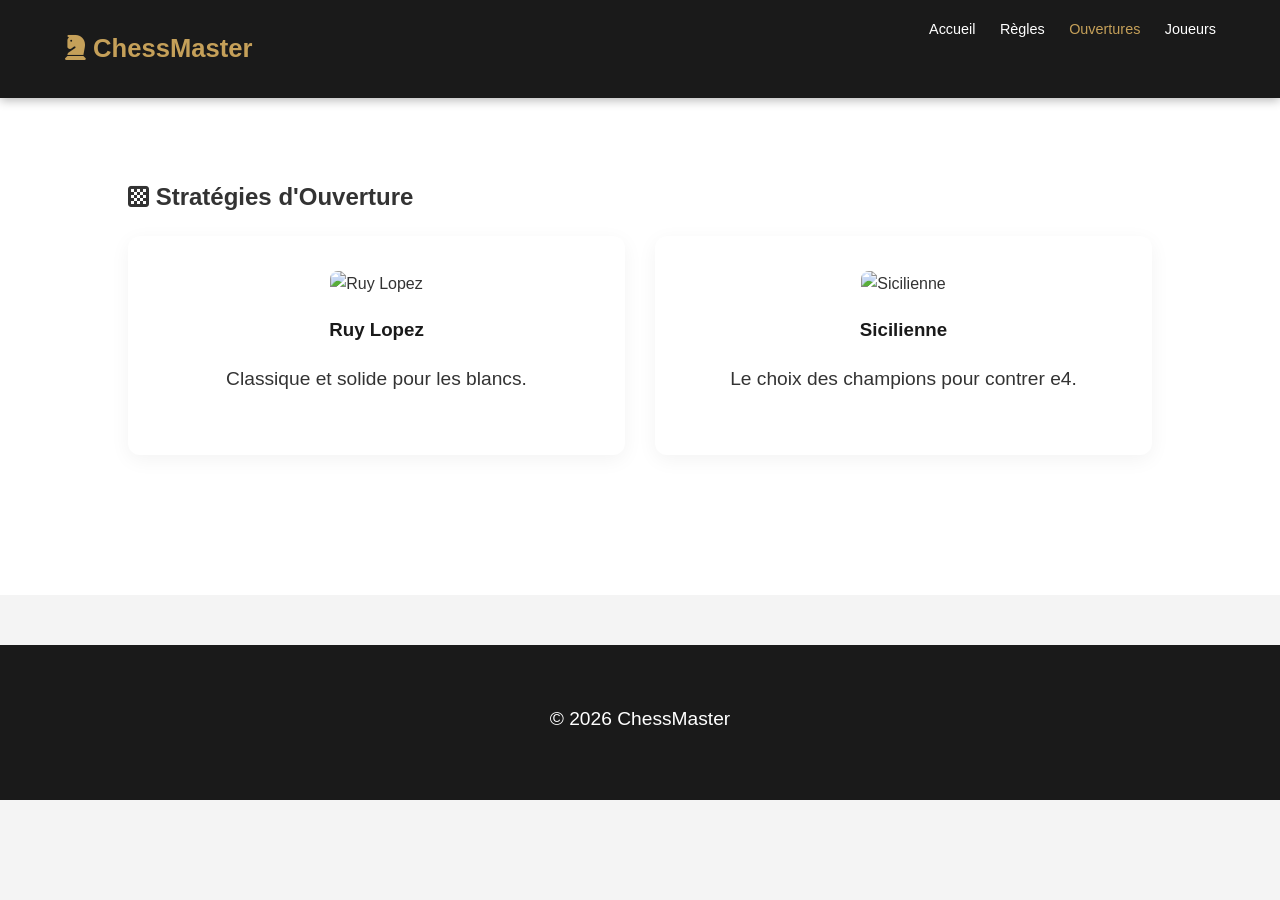
==== openings.html @ f1a851d9 "Add files via upload" ====
<!DOCTYPE html>
<html lang="fr">
<head>
    <meta charset="UTF-8">
    <title>Ouvertures - ChessMaster</title>
    <link rel="stylesheet" href="https://cdnjs.cloudflare.com/ajax/libs/font-awesome/6.4.0/css/all.min.css">
    <link rel="stylesheet" href="style.css">
</head>
<body>
    <nav>
        <h1><i class="fas fa-chess-knight"></i> ChessMaster</h1>
        <div class="d-o-a">
            <a href="index.html">Accueil</a>
            <a href="rules.html">Règles</a>
            <a href="openings.html" class="active">Ouvertures</a>
            <a href="players.html">Joueurs</a>
        </div>
    </nav>

    <section>
        <h2><i class="fas fa-chess-board"></i> Stratégies d'Ouverture</h2>
        <div class="grid">
            <div class="card">
                <img src="images/Ruy-lopez.jpeg" alt="Ruy Lopez">
                <h3>Ruy Lopez</h3>
                <p>Classique et solide pour les blancs.</p>
            </div>
            <div class="card">
                <img src="images/sicillien.jpeg" alt="Sicilienne">
                <h3>Sicilienne</h3>
                <p>Le choix des champions pour contrer e4.</p>
            </div>
        </div>
    </section>

    <footer><p>© 2026 ChessMaster</p></footer>
</body>
</html>
---- style.css ----
body { 
    font-family: 'Segoe UI', Tahoma, Geneva, Verdana, sans-serif; 
    margin: 0; 
    background: #f4f4f4; 
    line-height: 1.6; 
    color: #333;
}

header {
    height: 500px; 
    background: linear-gradient(rgba(0,0,0,0.7), rgba(0,0,0,0.7)), url('images/bground.jpeg');
     background-size: cover;
     background-position: center; 
     display: flex; 
     align-items: center; 
     justify-content: center; 
     color: white; 
     text-align: center;
}

h1{
    font-size: 3rem; 
    margin-bottom: 10px;
}

p{
    font-size: 1.2rem; 
    margin-bottom: 25px;
}


nav { 
    background: #1a1a1a; 
    padding: 1rem 5%; 
    display: flex; 
    justify-content: space-between; 
    align-items: center; 
    position: sticky; 
    top: 0; 
    z-index: 1000;
    box-shadow: 0 2px 10px rgba(0,0,0,0.3);
}

nav h1 { 
      color: #c5a059; 
      margin: 0; 
      font-size: 1.6rem; 
      font-weight: bold; 
   
    }

.d-o-a a { 
    color: white; 
    text-decoration: none; 
    margin-left: 20px;
    font-size: 0.9rem; 
    font-weight: 500; 
    transition: 0.3s;
}

.d-o-a a:hover, .d-o-a a.active { 
    color: #c5a059; 
}


section { 
    padding: 60px 10%; 
}

div{
    text-align: center; 
    margin-bottom: 40px;
}
section{
    background: white;
}

.grid{
     align-items: center;
}

.grid { 
    display: grid; 
    grid-template-columns: repeat(auto-fit, minmax(300px, 1fr)); 
    gap: 30px; 
    margin-top: 20px; 
   
}


.card { 
    background: #ffffff; 
    padding: 35px; 
    border-radius: 12px; 
    box-shadow: 0 5px 20px rgba(0,0,0,0.05); 
    text-align: center;
    transition: transform 0.3s ease;
}

.card:hover {
    transform: translateY(-10px); 
}

.card i { 
    font-size: 3.5rem; 
    color: #c5a059; 
    margin-bottom: 20px; 
}

.card h3 {
    margin-bottom: 15px;
    color: #1a1a1a;
}

.card img { 
    width: 100%; 
    height: 250px; 
    object-fit: cover; 
    border-radius: 8px; 
}
.card div{
    padding: 0; 
    overflow: hidden;
}

button { 
    background: #c5a059; 
    color: #1a1a1a; 
    border: none; 
    padding: 14px 35px; 
    border-radius: 25px; 
    cursor: pointer; 
    font-weight: bold;
    font-size: 1rem;
    transition: 0.3s;
}

button:hover {
    background: #b08d4a;
    transform: scale(1.05);
}

 .player-card {
background: white;
 border-radius: 15px;
 overflow: hidden;
box-shadow: 0 10px 20px rgba(0,0,0,0.08); 
transition: 0.3s;
text-align: center;
        }
        
.player-card:hover {
transform: translateY(-10px);
        }

.player-img {
width: 100%;
height: 300px;
 object-fit: cover;
border-bottom: 4px solid #c5a059;
        }

.player-info {
padding: 20px;
        }

.player-info h3 {
margin: 10px 0;
color: #1a1a1a;
font-size: 1.5rem;
        }
.tag {
background: #c5a059;
color: white;
padding: 5px 15px;
border-radius: 20px;
font-size: 0.8rem;
text-transform: uppercase;
font-weight: bold;
}

.stats {
display: flex;
justify-content: center;
gap: 20px;
margin-top: 15px;
padding-top: 15px;
 border-top: 1px solid #eee;
 }

.stat-item i {
 color: #c5a059;
 font-size: 1rem !important;
 margin-bottom: 5px;
 }

footer { 
    background: #1a1a1a; 
    color: white; 
    text-align: center; 
    padding: 40px; 
    margin-top: 50px; 
}
.qtibas{
    font-style: italic;
    color: #d4af37;
    margin-bottom: 15px;
}
span{
    font-size: 0.9rem;

}

.joueur-mr{
    font-size: 3.5rem;
    font-family: 'Segoe UI', Tahoma, Geneva, Verdana, sans-serif;
    text-align: center;
}
.tournois{
    padding: 40px;
    background: #f5f5f5;
    text-align: center;
}

.tournois h2{
    font-size: 35px;
    margin-bottom: 30px;
    color: #222;
}

.tournoi-card{
    width: 300px;
    background: white;
    display: inline-block;
    margin: 15px;
    border-radius: 15px;
    overflow: hidden;
    box-shadow: 0 4px 10px rgba(0,0,0,0.08);
    transition: 0.3s;
    text-align: center;
}

.tournoi-card:hover{
    transform: translateY(-10px);
}

.tournoi-card img{
    width: 100%;
    height: 300px;
    object-fit: cover;
}

.tournoi-card h3{
    margin: 15px 0;
    color: #111;
}

.tournoi-card p{
    color: #555;
    margin-bottom: 10px;
}

.tali{
    margin-top: 15px;
}
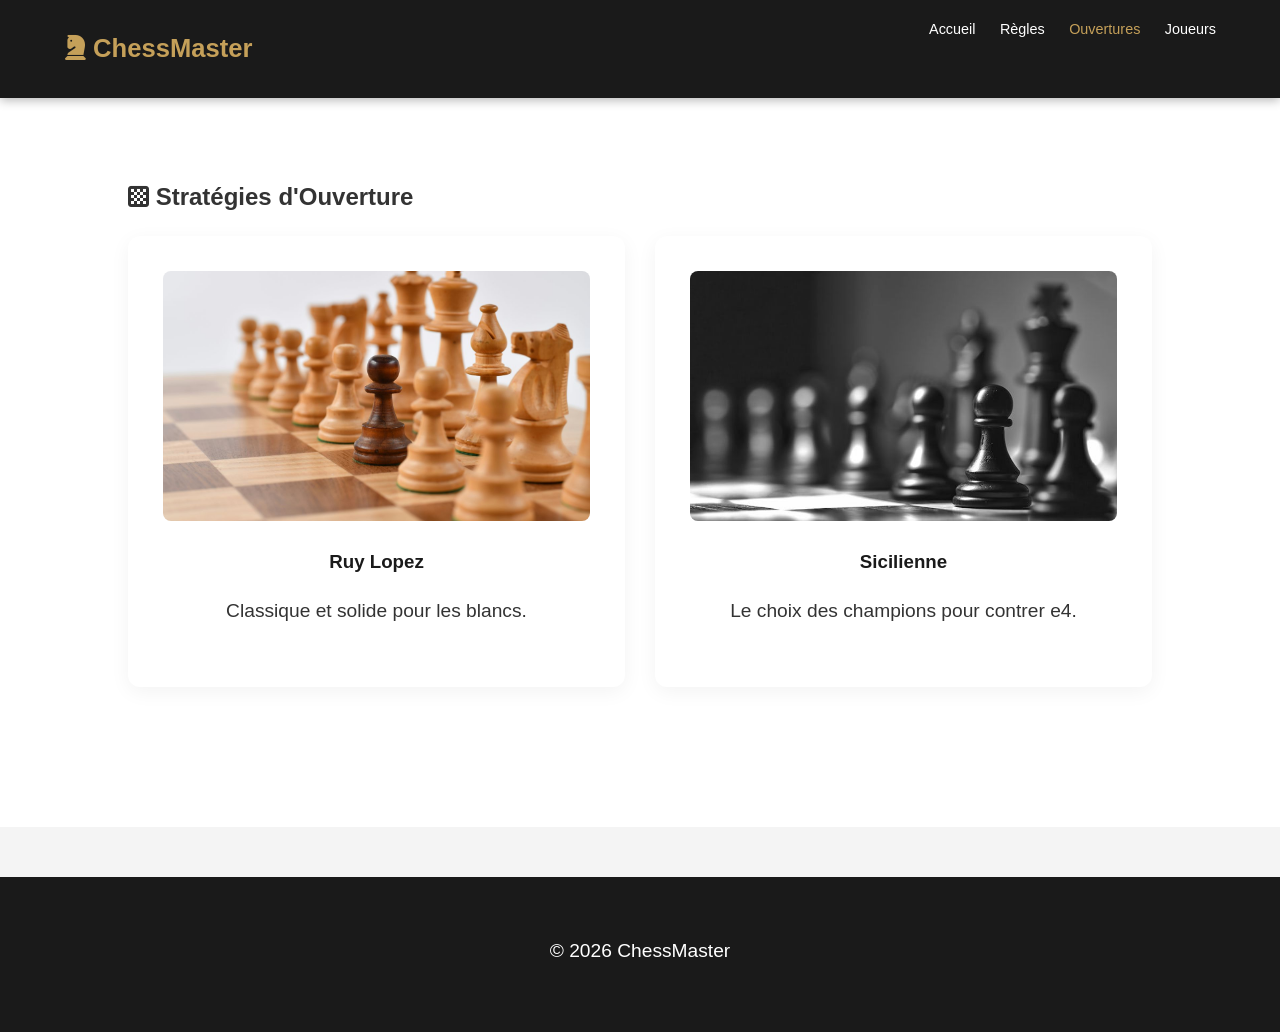
==== commit 75982bee: "Update openings.html" ====
--- a/openings.html
+++ b/openings.html
@@ -2,6 +2,7 @@
 <html lang="fr">
 <head>
     <meta charset="UTF-8">
+    <meta name="viewport" content="width=device-width, initial-scale=1.0">
     <title>Ouvertures - ChessMaster</title>
     <link rel="stylesheet" href="https://cdnjs.cloudflare.com/ajax/libs/font-awesome/6.4.0/css/all.min.css">
     <link rel="stylesheet" href="style.css">
@@ -35,4 +36,4 @@
 
     <footer><p>© 2026 ChessMaster</p></footer>
 </body>
-</html>+</html>
